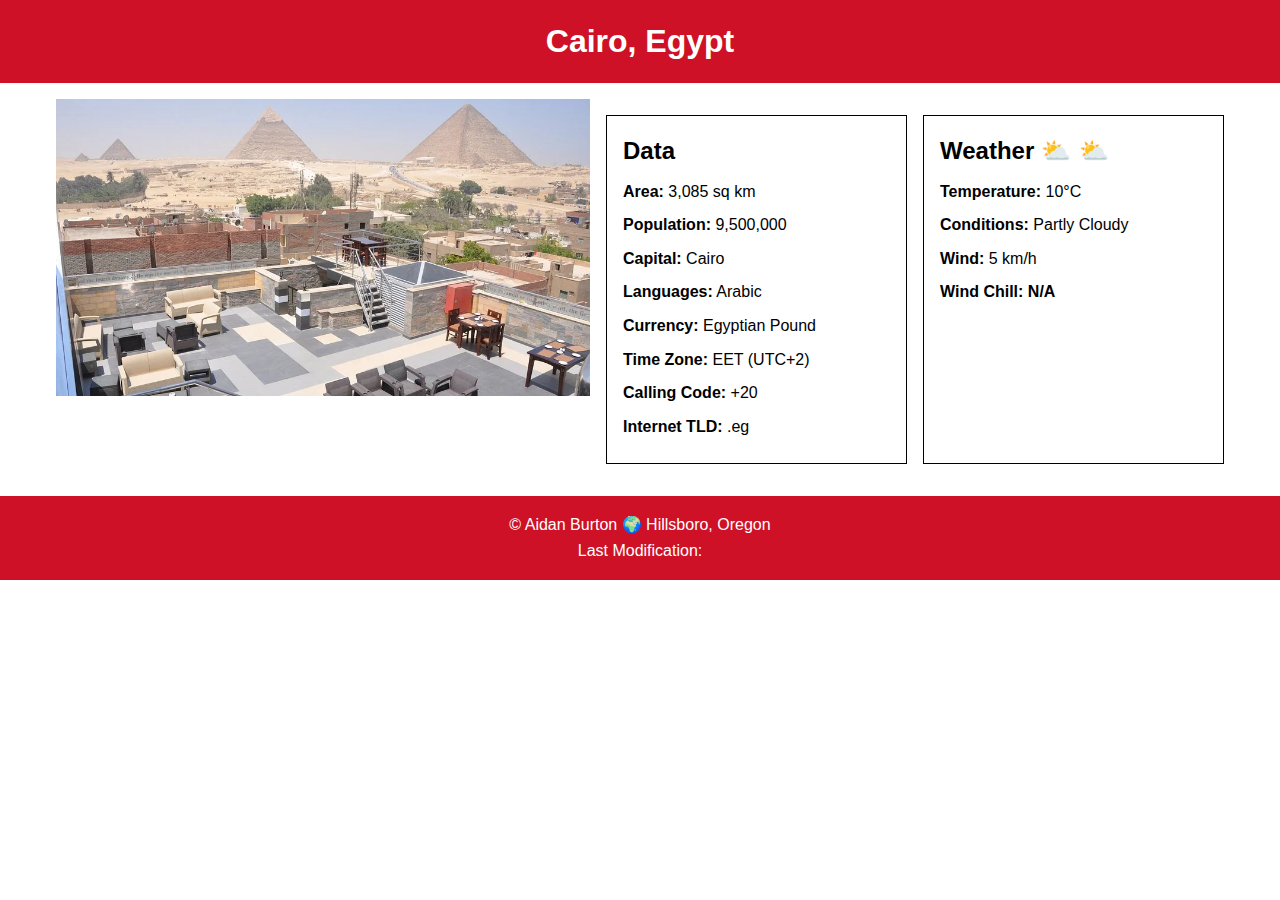
==== Week3/place.html @ 9117254a "Added Cairo page" ====
<!DOCTYPE html>
<html lang="en">
<head>
    <meta charset="UTF-8">
    <meta name="viewport" content="width=device-width, initial-scale=1.0">
    <title>Cairo, Egypt</title>
    <link rel="stylesheet" href="Styles/base.css">
    <script src="Styles/base.css" defer></script>
</head>
<body>
    <header>
        <h1>Cairo, Egypt</h1>
    </header>
    <main>
        <picture>
            <source media="(min-width: 600px)" srcset="Images/Cairo-Pyramids.webp">
            <img src="Images/Cairo-Pyramids.webp" alt="Cairo cityscape with pyramids">
        </picture>
        <section class="data">
            <h2>Data</h2>
            <p><span>Area:</span> 3,085 sq km</p>
            <p><span>Population:</span> 9,500,000</p>
            <p><span>Capital:</span> Cairo</p>
            <p><span>Languages:</span> Arabic</p>
            <p><span>Currency:</span> Egyptian Pound</p>
            <p><span>Time Zone:</span> EET (UTC+2)</p>
            <p><span>Calling Code:</span> +20</p>
            <p><span>Internet TLD:</span> .eg</p>
        </section>
        <section class="weather">
            <h2>Weather <span class="weather-icon">⛅</span></h2>
            <img src="Images/wheather-icon.svg" alt="Weather icon" class="weather-svg">
            <p><span>Temperature:</span> 10°C</p>
            <p><span>Conditions:</span> Partly Cloudy</p>
            <p><span>Wind:</span> 5 km/h</p>
            <p><span>Wind Chill:</span> <span id="windchill">N/A</span></p>
        </section>
    </main>
    <footer>
        <p>&copy; <span id="current-year"></span> Aidan Burton 🌍 Hillsboro, Oregon</p>
        <p>Last Modification: <span id="last-modified"></span></p>
    </footer>
</body>
</html>
---- Week3/Styles/base.css ----
:root {
    --primary-color: #CE1126; /* Red from Egypt flag */
    --secondary-color: #000000; /* Black from Egypt flag */
    --accent-color: #FFD700; /* Gold for cultural accent */
    --background-color: #FFFFFF; /* White from Egypt flag */
}

* {
    margin: 0;
    padding: 0;
    box-sizing: border-box;
}

body {
    font-family: 'Arial', sans-serif;
    background-color: var(--background-color);
    color: var(--secondary-color);
    line-height: 1.6;
}

header {
    background-color: var(--primary-color);
    color: var(--background-color);
    text-align: center;
    padding: 1rem;
}

main {
    max-width: 1200px;
    margin: 0 auto;
    padding: 1rem;
}

picture img {
    width: 100%;
    height: auto;
    display: block;
}

section {
    margin: 1rem 0;
    padding: 1rem;
    border: 1px solid var(--secondary-color);
}

h2 {
    color: var(--secondary-color);
    margin-bottom: 0.5rem;
}

.data p, .weather p {
    margin: 0.5rem 0;
}

.data span, .weather span {
    font-weight: bold;
}

.weather-svg {
    display: block;
    width: 50px;
    margin: 0.5rem auto;
}

footer {
    background-color: var(--primary-color);
    color: var(--background-color);
    text-align: center;
    padding: 1rem;
}

/* Media Query for Wider View */
@media (min-width: 600px) {
    main {
        display: flex;
        gap: 1rem;
    }

    picture {
        flex: 2;
    }

    .data, .weather {
        flex: 1;
    }

    .weather-svg {
        display: none;
    }

    .weather h2::after {
        content: '⛅';
        margin-left: 0.5rem;
    }
}
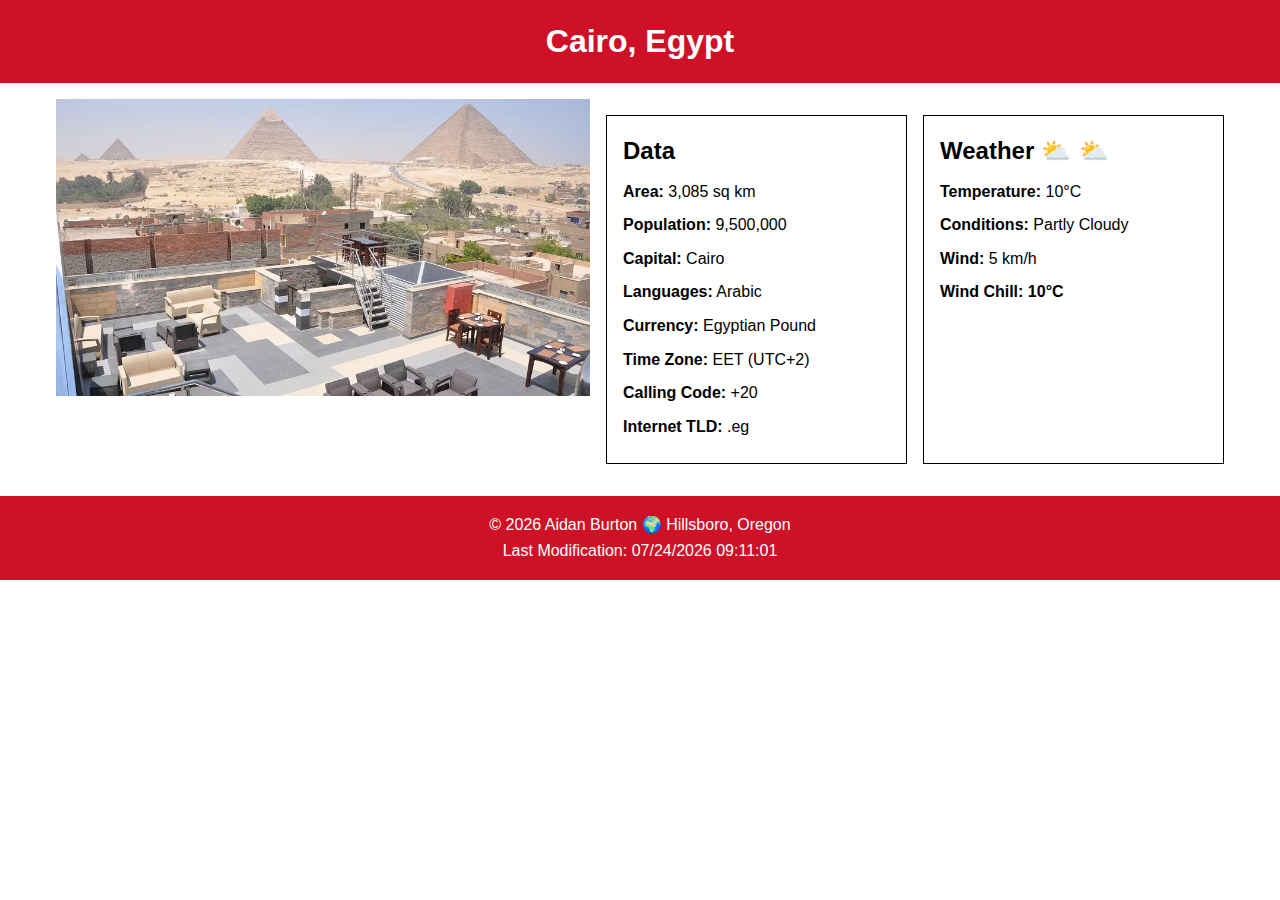
==== commit 71594eaa: "commit" ====
--- a/Week3/place.html
+++ b/Week3/place.html
@@ -5,7 +5,7 @@
     <meta name="viewport" content="width=device-width, initial-scale=1.0">
     <title>Cairo, Egypt</title>
     <link rel="stylesheet" href="Styles/base.css">
-    <script src="Styles/base.css" defer></script>
+    <script src="Scripts/weather.js" defer></script>
 </head>
 <body>
     <header>
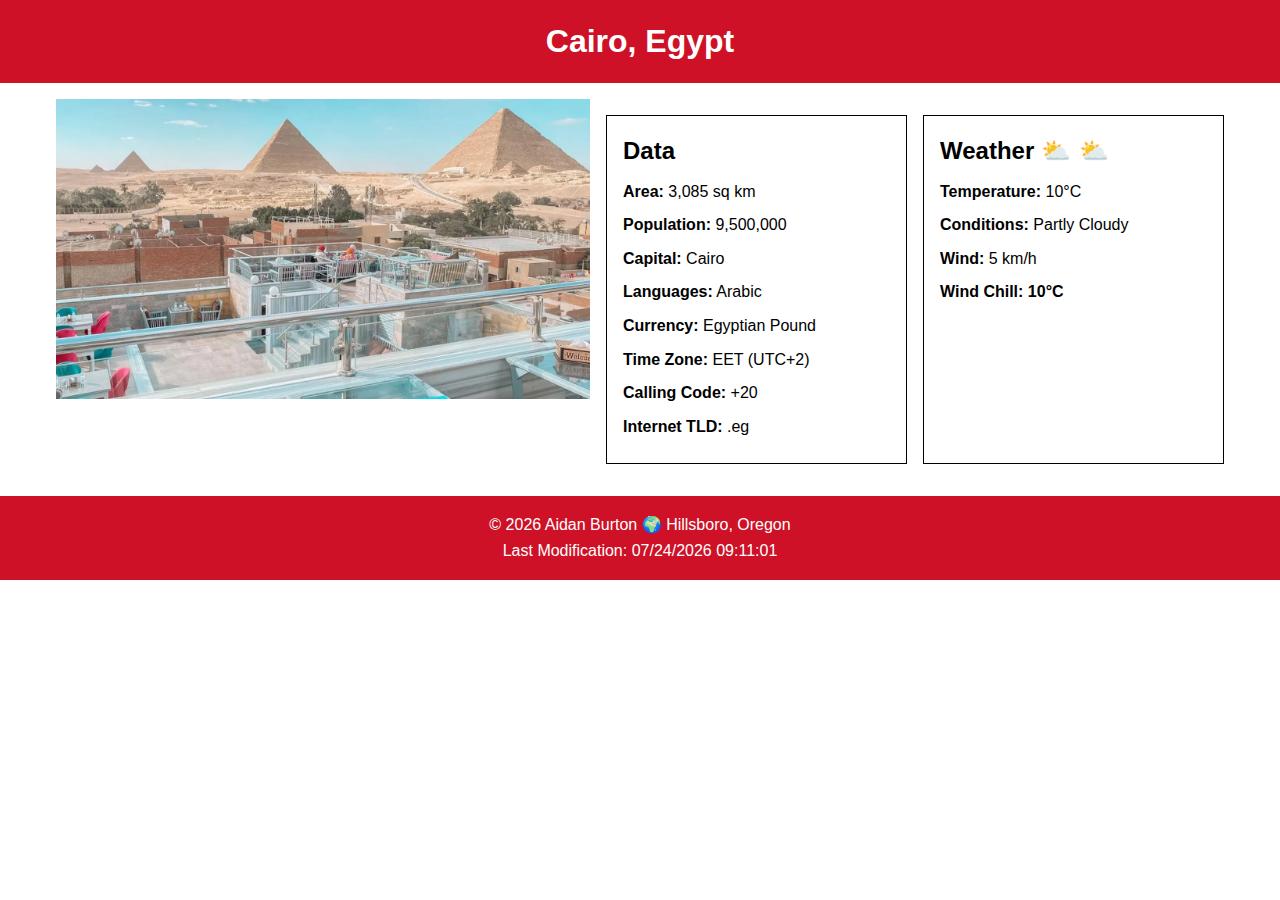
==== commit 75ce79b4: "more images" ====
--- a/Week3/place.html
+++ b/Week3/place.html
@@ -3,6 +3,8 @@
 <head>
     <meta charset="UTF-8">
     <meta name="viewport" content="width=device-width, initial-scale=1.0">
+    <meta name="description" content="Information about Cairo, Egypt, including data and weather.">
+    <meta name="author" content="Aidan Burton">
     <title>Cairo, Egypt</title>
     <link rel="stylesheet" href="Styles/base.css">
     <script src="Scripts/weather.js" defer></script>
@@ -13,8 +15,8 @@
     </header>
     <main>
         <picture>
-            <source media="(min-width: 600px)" srcset="Images/Cairo-Pyramids.webp">
-            <img src="Images/Cairo-Pyramids.webp" alt="Cairo cityscape with pyramids">
+            <source media="(min-width: 600px)" srcset="Images/cairo-pyramids-large.webp">
+            <img src="Images/cairo-pyramids-small.webp" alt="Cairo cityscape with pyramids">
         </picture>
         <section class="data">
             <h2>Data</h2>
@@ -29,7 +31,7 @@
         </section>
         <section class="weather">
             <h2>Weather <span class="weather-icon">⛅</span></h2>
-            <img src="Images/wheather-icon.svg" alt="Weather icon" class="weather-svg">
+            <img src="Images/weather-icon.svg" alt="Weather icon" class="weather-svg">
             <p><span>Temperature:</span> 10°C</p>
             <p><span>Conditions:</span> Partly Cloudy</p>
             <p><span>Wind:</span> 5 km/h</p>
@@ -37,7 +39,7 @@
         </section>
     </main>
     <footer>
-        <p>&copy; <span id="current-year"></span> Aidan Burton 🌍 Hillsboro, Oregon</p>
+        <p>© <span id="current-year"></span> Aidan Burton 🌍 Hillsboro, Oregon</p>
         <p>Last Modification: <span id="last-modified"></span></p>
     </footer>
 </body>
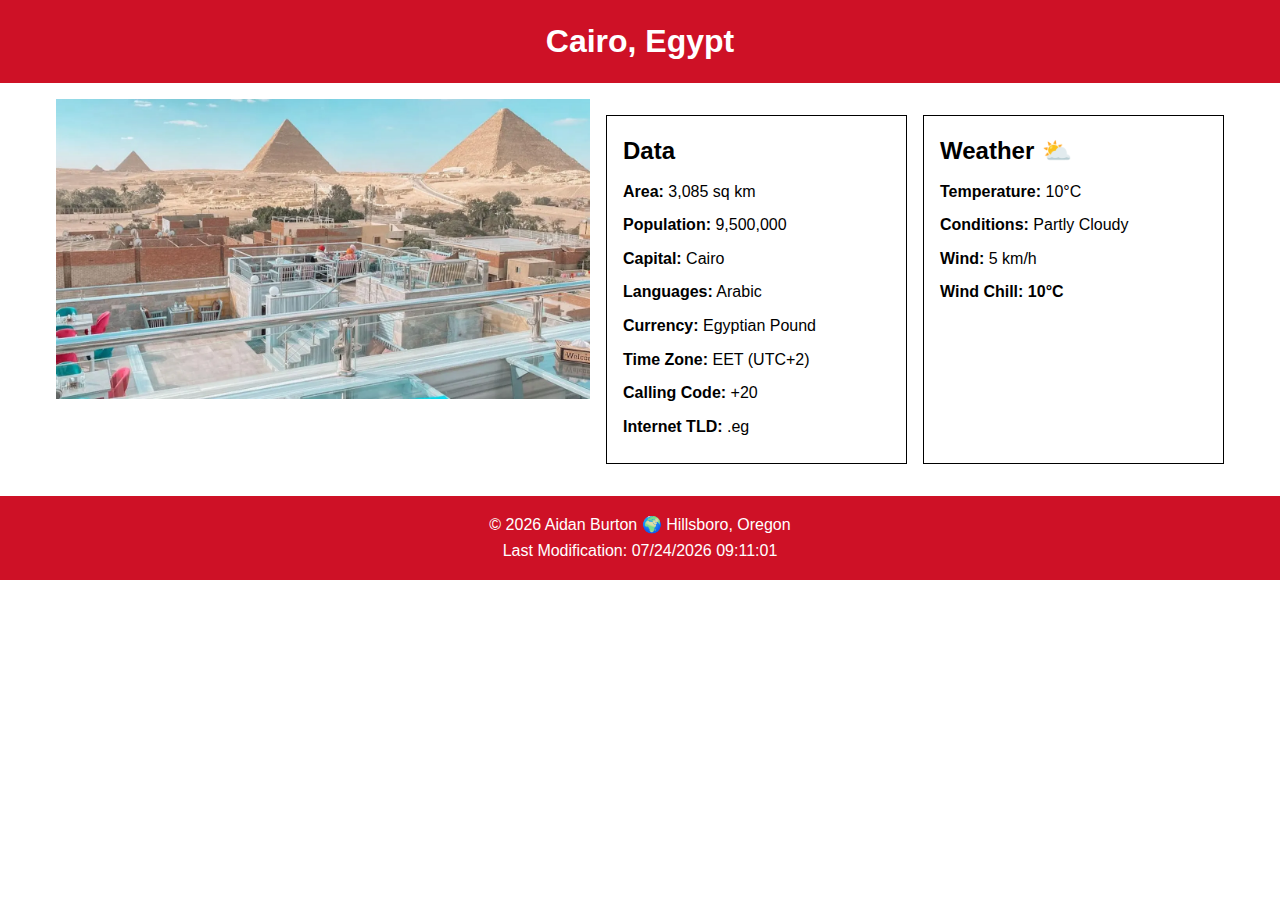
==== commit 1685a543: "Final Changes" ====
--- a/Week3/place.html
+++ b/Week3/place.html
@@ -30,7 +30,7 @@
             <p><span>Internet TLD:</span> .eg</p>
         </section>
         <section class="weather">
-            <h2>Weather <span class="weather-icon">⛅</span></h2>
+            <h2>Weather</h2>
             <img src="Images/weather-icon.svg" alt="Weather icon" class="weather-svg">
             <p><span>Temperature:</span> 10°C</p>
             <p><span>Conditions:</span> Partly Cloudy</p>
--- a/Week3/Styles/base.css
+++ b/Week3/Styles/base.css
@@ -69,7 +69,7 @@
     padding: 1rem;
 }
 
-/* Media Query for Wider View */
+
 @media (min-width: 600px) {
     main {
         display: flex;
